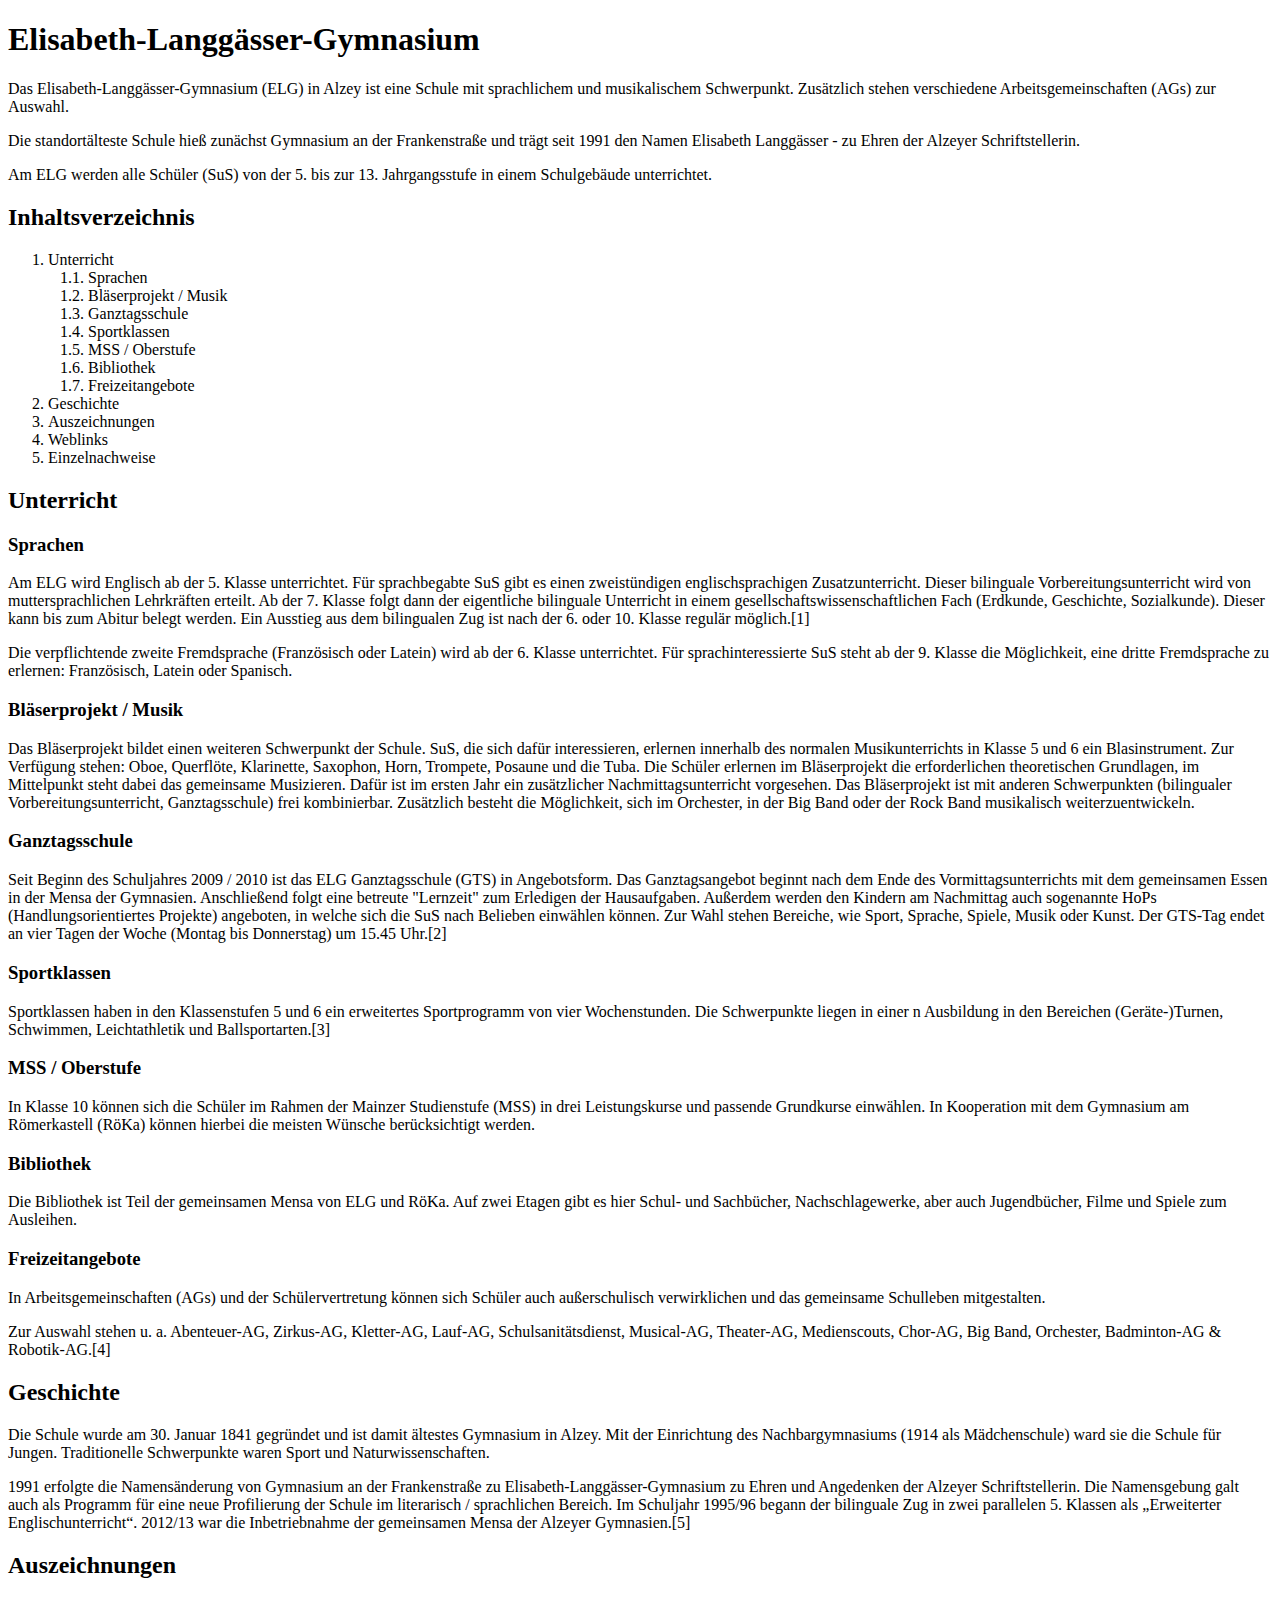
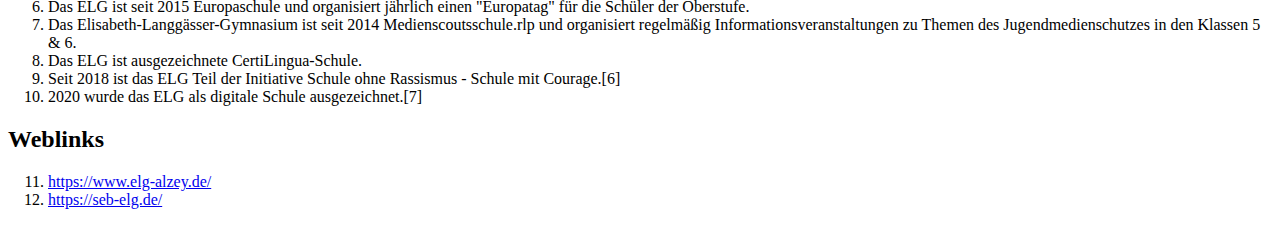
==== CSS/article.html @ da64ec4e "Added css styling for the article" ====
<!DOCTYPE html>
<html lang="en">
<head>
	<meta charset="UTF-8">
	<meta http-equiv="X-UA-Compatible" content="IE=edge">
	<meta name="viewport" content="width=device-width, initial-scale=1.0">
	<title>Document</title>
	<link rel="stylesheet" href="styles.css">
</head>
<body>
	<h1>Elisabeth-Langgässer-Gymnasium</h1>

	<p>Das Elisabeth-Langgässer-Gymnasium (ELG) in Alzey ist eine Schule mit sprachlichem und musikalischem Schwerpunkt. Zusätzlich stehen verschiedene Arbeitsgemeinschaften (AGs) zur Auswahl.</p>

	<p>Die standortälteste Schule hieß zunächst Gymnasium an der Frankenstraße und trägt seit 1991 den Namen Elisabeth Langgässer - zu Ehren der Alzeyer Schriftstellerin.</p>

	<p>Am ELG werden alle Schüler (SuS) von der 5. bis zur 13. Jahrgangsstufe in einem Schulgebäude unterrichtet.</p>

	<h2>Inhaltsverzeichnis</h2>

	<ol>
		<li>Unterricht
			<ol>
				<li>Sprachen</li>
				<li>Bläserprojekt / Musik</li>
				<li>Ganztagsschule</li>
				<li>Sportklassen</li>
				<li>MSS / Oberstufe</li>
				<li>Bibliothek</li>
				<li>Freizeitangebote</li>
			</ol>
		</li>	
		<li>Geschichte</li>
		<li>Auszeichnungen</li>
		<li>Weblinks</li>
		<li>Einzelnachweise</li>
	</ol>

	<h2>Unterricht</h2>
	<h3>Sprachen</h3>
	<p>Am ELG wird Englisch ab der 5. Klasse unterrichtet. Für sprachbegabte SuS gibt es einen zweistündigen englischsprachigen Zusatzunterricht. Dieser bilinguale Vorbereitungsunterricht wird von muttersprachlichen Lehrkräften erteilt. Ab der 7. Klasse folgt dann der eigentliche bilinguale Unterricht in einem gesellschaftswissenschaftlichen Fach (Erdkunde, Geschichte, Sozialkunde). Dieser kann bis zum Abitur belegt werden. Ein Ausstieg aus dem bilingualen Zug ist nach der 6. oder 10. Klasse regulär möglich.[1]</p>
	<p>Die verpflichtende zweite Fremdsprache (Französisch oder Latein) wird ab der 6. Klasse unterrichtet. Für sprachinteressierte SuS steht ab der 9. Klasse die Möglichkeit, eine dritte Fremdsprache zu erlernen: Französisch, Latein oder Spanisch.</p>

	<h3>Bläserprojekt / Musik</h3>
	<p>Das Bläserprojekt bildet einen weiteren Schwerpunkt der Schule. SuS, die sich dafür interessieren, erlernen innerhalb des normalen Musikunterrichts in Klasse 5 und 6 ein Blasinstrument. Zur Verfügung stehen: Oboe, Querflöte, Klarinette, Saxophon, Horn, Trompete, Posaune und die Tuba. Die Schüler erlernen im Bläserprojekt die erforderlichen theoretischen Grundlagen, im Mittelpunkt steht dabei das gemeinsame Musizieren. Dafür ist im ersten Jahr ein zusätzlicher Nachmittagsunterricht vorgesehen. Das Bläserprojekt ist mit anderen Schwerpunkten (bilingualer Vorbereitungsunterricht, Ganztagsschule) frei kombinierbar. Zusätzlich besteht die Möglichkeit, sich im Orchester, in der Big Band oder der Rock Band musikalisch weiterzuentwickeln.</p>

	<h3>Ganztagsschule</h3>
	<p>Seit Beginn des Schuljahres 2009 / 2010 ist das ELG Ganztagsschule (GTS) in Angebotsform. Das Ganztagsangebot beginnt nach dem Ende des Vormittagsunterrichts mit dem gemeinsamen Essen in der Mensa der Gymnasien. Anschließend folgt eine betreute "Lernzeit" zum Erledigen der Hausaufgaben. Außerdem werden den Kindern am Nachmittag auch sogenannte HoPs (Handlungsorientiertes Projekte) angeboten, in welche sich die SuS nach Belieben einwählen können. Zur Wahl stehen Bereiche, wie Sport, Sprache, Spiele, Musik oder Kunst. Der GTS-Tag endet an vier Tagen der Woche (Montag bis Donnerstag) um 15.45 Uhr.[2]</p>

	<h3>Sportklassen</h3>
	<p>Sportklassen haben in den Klassenstufen 5 und 6 ein erweitertes Sportprogramm von vier Wochenstunden. Die Schwerpunkte liegen in einer n Ausbildung in den Bereichen (Geräte-)Turnen, Schwimmen, Leichtathletik und Ballsportarten.[3]</p>

	<h3>MSS / Oberstufe</h3>
	<p>In Klasse 10 können sich die Schüler im Rahmen der Mainzer Studienstufe (MSS) in drei Leistungskurse und passende Grundkurse einwählen. In Kooperation mit dem Gymnasium am Römerkastell (RöKa) können hierbei die meisten Wünsche berücksichtigt werden.</p>

	<h3>Bibliothek</h3>
	<p>Die Bibliothek ist Teil der gemeinsamen Mensa von ELG und RöKa. Auf zwei Etagen gibt es hier Schul- und Sachbücher, Nachschlagewerke, aber auch Jugendbücher, Filme und Spiele zum Ausleihen.</p>

	<h3>Freizeitangebote</h3>
	<p>In Arbeitsgemeinschaften (AGs) und der Schülervertretung können sich Schüler auch außerschulisch verwirklichen und das gemeinsame Schulleben mitgestalten.</p>
	<p>Zur Auswahl stehen u. a. Abenteuer-AG, Zirkus-AG, Kletter-AG, Lauf-AG, Schulsanitätsdienst, Musical-AG, Theater-AG, Medienscouts, Chor-AG, Big Band, Orchester, Badminton-AG & Robotik-AG.[4]</p>

	<h2>Geschichte</h2>
	<p>Die Schule wurde am 30. Januar 1841 gegründet und ist damit ältestes Gymnasium in Alzey. Mit der Einrichtung des Nachbargymnasiums (1914 als Mädchenschule) ward sie die Schule für Jungen. Traditionelle Schwerpunkte waren Sport und Naturwissenschaften.</p>
	<p>1991 erfolgte die Namensänderung von Gymnasium an der Frankenstraße zu Elisabeth-Langgässer-Gymnasium zu Ehren und Angedenken der Alzeyer Schriftstellerin. Die Namensgebung galt auch als Programm für eine neue Profilierung der Schule im literarisch / sprachlichen Bereich. Im Schuljahr 1995/96 begann der bilinguale Zug in zwei parallelen 5. Klassen als „Erweiterter Englischunterricht“. 2012/13 war die Inbetriebnahme der gemeinsamen Mensa der Alzeyer Gymnasien.[5]</p>

	<h2>Auszeichnungen</h2>
	<ul>
		<li>Das ELG ist seit 2015 Europaschule und organisiert jährlich einen "Europatag" für die Schüler der Oberstufe.</li>
		<li>Das Elisabeth-Langgässer-Gymnasium ist seit 2014 Medienscoutsschule.rlp und organisiert regelmäßig Informationsveranstaltungen zu Themen des Jugendmedienschutzes in den Klassen 5 & 6.</li>
		<li>Das ELG ist ausgezeichnete CertiLingua-Schule.</li>
		<li>Seit 2018 ist das ELG Teil der Initiative Schule ohne Rassismus - Schule mit Courage.[6]</li>
		<li>2020 wurde das ELG als digitale Schule ausgezeichnet.[7]</li>
	</ul>

	<h2>Weblinks</h2>
	<ul>
		<li><a href="https://www.elg-alzey.de/" >https://www.elg-alzey.de/</a></li>
		<li><a href="https://seb-elg.de/" >https://seb-elg.de/</a></li>
	</ul>

</body>
</html>
---- CSS/styles.css ----
ol {
	counter-reset: list;
  }
li {
	counter-increment: list;
}
li::marker {
	content: counters(list, '.') '. ';
}
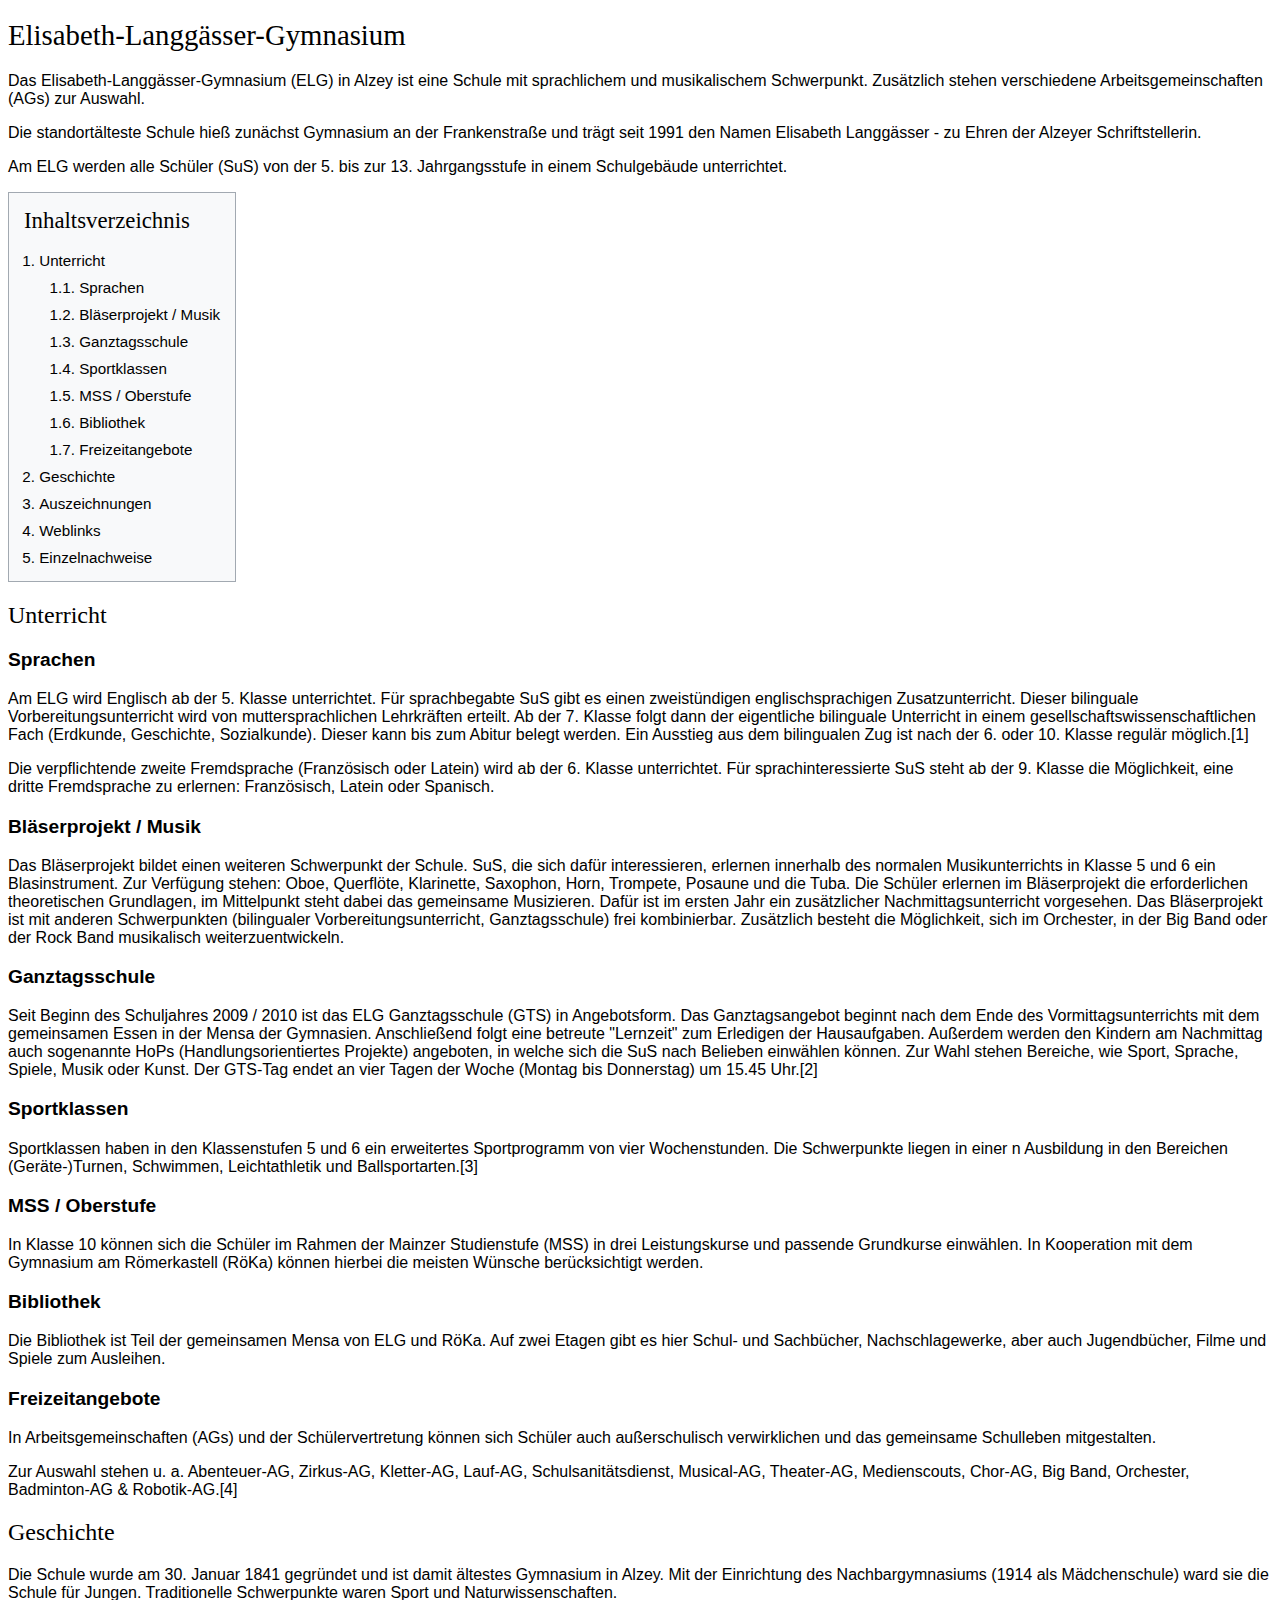
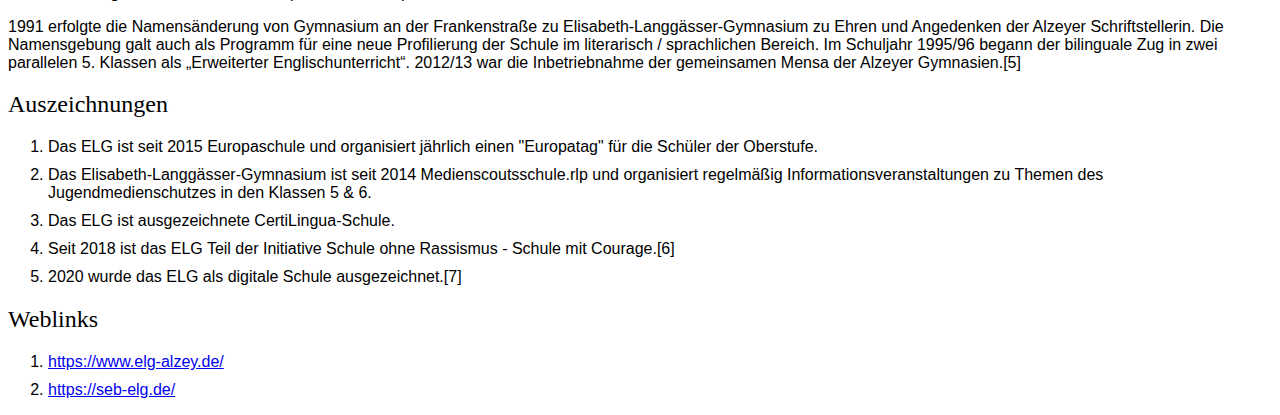
==== commit c2b762c3: "Added css to style toc" ====
--- a/CSS/article.html
+++ b/CSS/article.html
@@ -16,25 +16,29 @@
 
 	<p>Am ELG werden alle Schüler (SuS) von der 5. bis zur 13. Jahrgangsstufe in einem Schulgebäude unterrichtet.</p>
 
-	<h2>Inhaltsverzeichnis</h2>
 
-	<ol>
-		<li>Unterricht
-			<ol>
-				<li>Sprachen</li>
-				<li>Bläserprojekt / Musik</li>
-				<li>Ganztagsschule</li>
-				<li>Sportklassen</li>
-				<li>MSS / Oberstufe</li>
-				<li>Bibliothek</li>
-				<li>Freizeitangebote</li>
-			</ol>
-		</li>	
-		<li>Geschichte</li>
-		<li>Auszeichnungen</li>
-		<li>Weblinks</li>
-		<li>Einzelnachweise</li>
-	</ol>
+	<div class="toc">
+		<h2>Inhaltsverzeichnis</h2>
+		<ol>
+			<li>Unterricht
+				<ol>
+					<li>Sprachen</li>
+					<li>Bläserprojekt / Musik</li>
+					<li>Ganztagsschule</li>
+					<li>Sportklassen</li>
+					<li>MSS / Oberstufe</li>
+					<li>Bibliothek</li>
+					<li>Freizeitangebote</li>
+				</ol>
+			</li>	
+			<li>Geschichte</li>
+			<li>Auszeichnungen</li>
+			<li>Weblinks</li>
+			<li>Einzelnachweise</li>
+		</ol>
+
+	</div>
+
 
 	<h2>Unterricht</h2>
 	<h3>Sprachen</h3>
--- a/CSS/styles.css
+++ b/CSS/styles.css
@@ -1,10 +1,47 @@
+body {
+	font-family: sans-serif;
+}
+
+h1, h2 {
+	font-family: 'Linux Libertine', 'Georgia', 'Times', serif;
+	font-weight: normal;
+}
+
+h1 {
+	font-size: 1.8em;
+}
+h2 {
+	font-size: 1.5em;
+}
+h3 {
+	font-size: 1.2em;
+}
+
 ol {
 	counter-reset: list;
   }
 li {
+	margin-top: 10px;
 	counter-increment: list;
 }
 li::marker {
 	content: counters(list, '.') '. ';
 }
+
+.toc {
+	width: fit-content;
+	padding: 15px;
+	border: 1px solid #a2a9b1;
+	background-color: #f8f9fa;
+	font-size: 95%;
+}
+
+.toc > ol {
+	padding-left: 1em;
+	margin: 0;
+}
+
+.toc h2 {
+	margin-top: 0;
+}
   